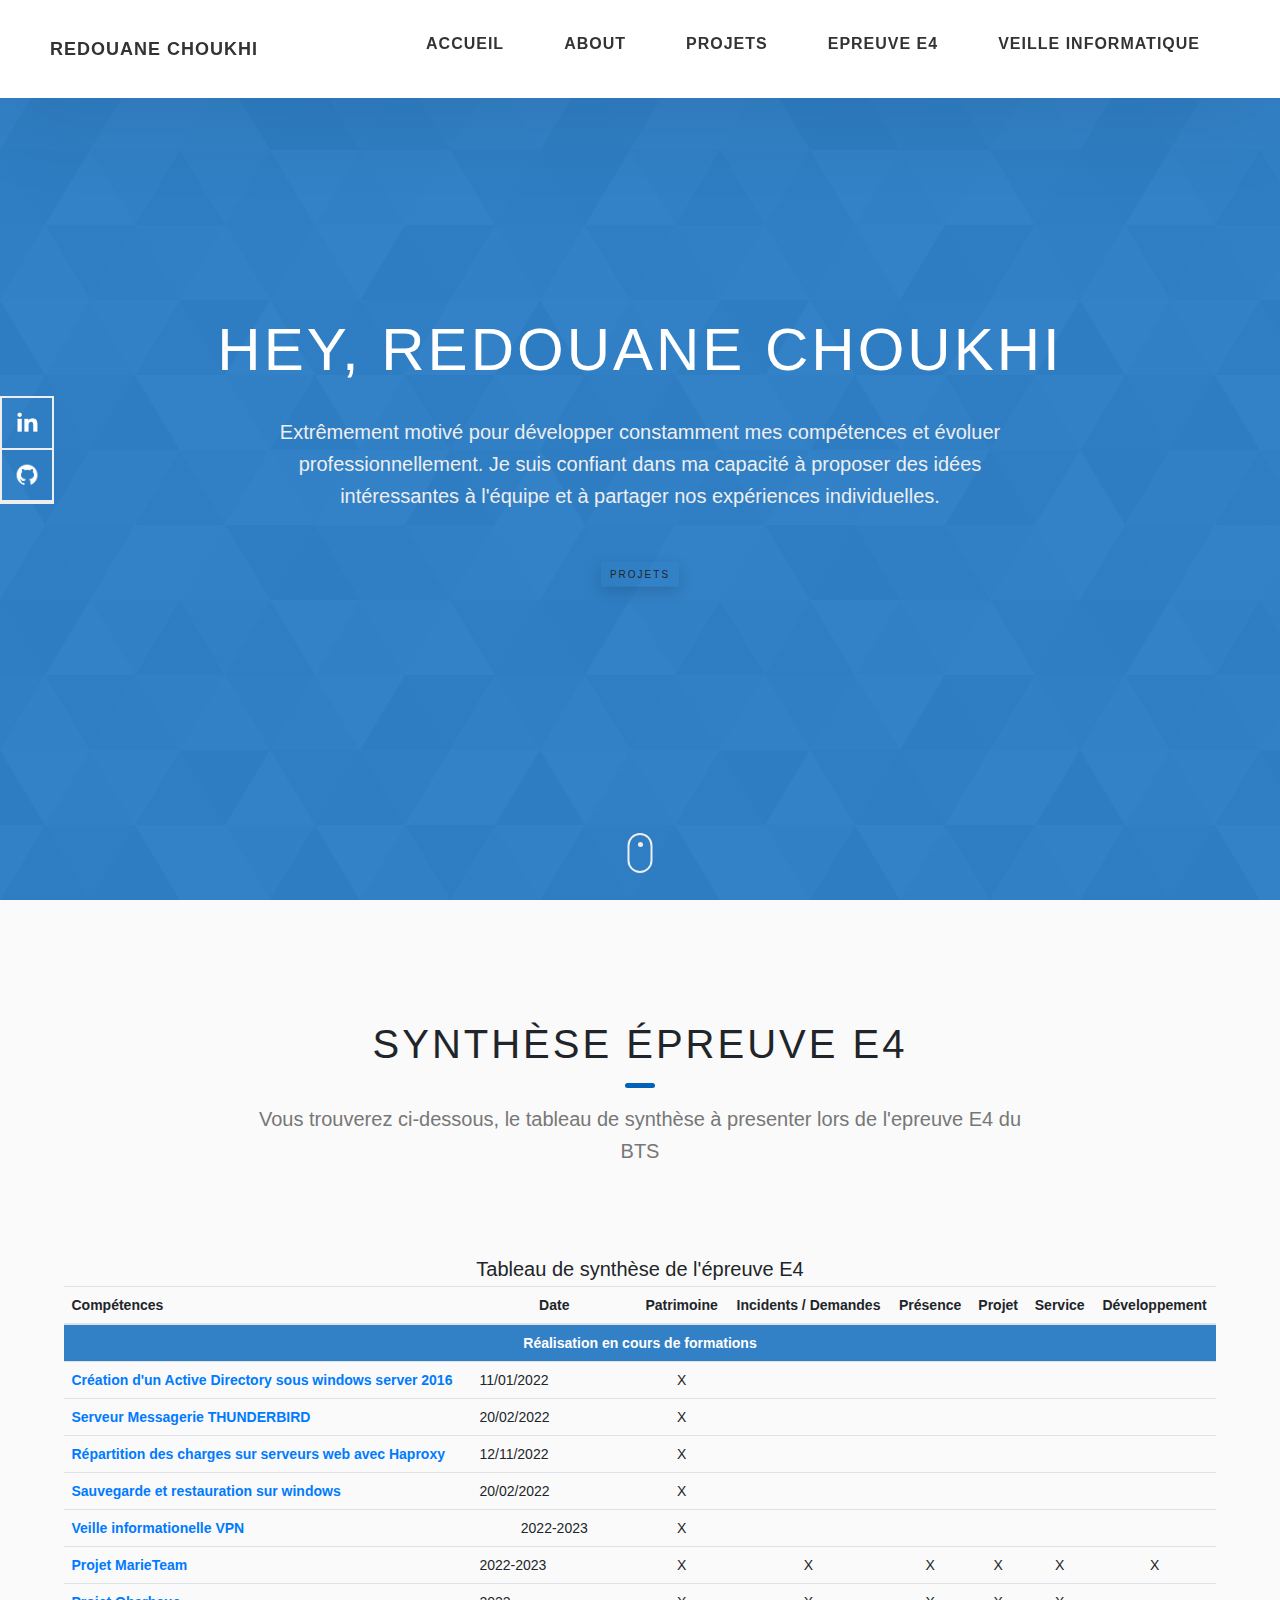
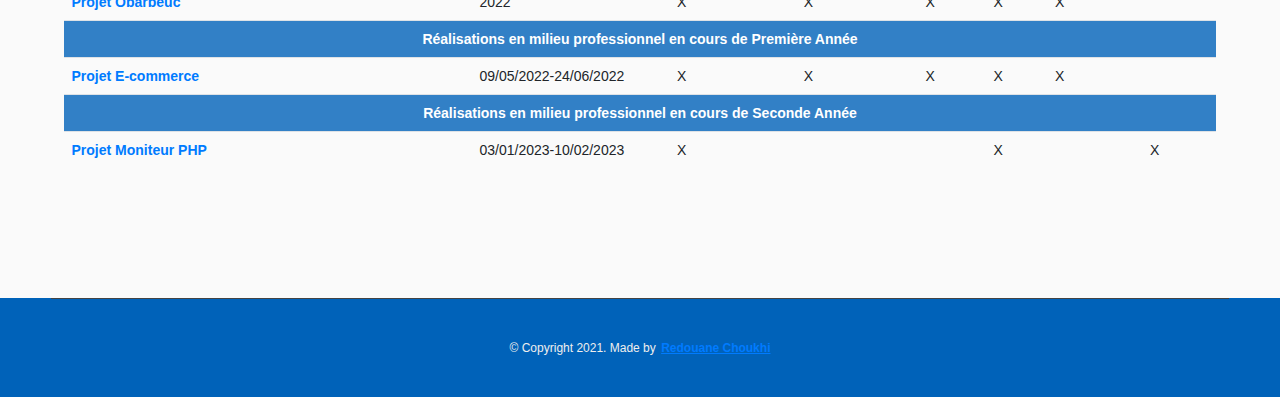
==== index.html @ a718faf3 "Add existing project files to Git" ====
<!DOCTYPE html>
<html lang="en">

<head>
  <meta charset="UTF-8"/>
  <meta name="viewport" content="width=device-width, initial-scale=1.0"/>
  <meta http-equiv="X-UA-Compatible" content="ie=edge"/>
  <title>Portfolio</title>
  <meta name="description" content="Portfolio Template for Developer"/>

  <link rel="stylesheet" href="css/style.css"/>
  <link rel="preconnect" href="https://fonts.googleapis.com"/>
  <link rel="preconnect" href="https://fonts.gstatic.com" crossorigin />
  <link href="https://stackpath.bootstrapcdn.com/bootstrap/4.4.1/css/bootstrap.min.css" rel="stylesheet"/>
  <link href="https://fonts.googleapis.com/css2?family=Source+Sans+Pro:wght@400;600;700;900&display=swap" rel="stylesheet"/>
</head>

<body>

  <header class="header">
    <div class="header__content">
      <div class="header__logo-container">
        <span class="header__logo-sub">Redouane Choukhi</span>
      </div>
      <div class="header__main">

        <ul class="header__links">
          <li class="header__link-wrapper"><a href="./index.html" class="header__link"> Accueil </a></li>
          <li class="header__link-wrapper"><a href="./index.html#about" class="header__link">About</a></li>
          <li class="header__link-wrapper"><a href="./index.html#projects" class="header__link">Projets</a></li>
          <li class="header__link-wrapper"><a href="./index.html#E4" class="header__link"> Epreuve E4</a></li>
          <li class="header__link-wrapper"><a href="./index.html#veille" class="header__link"> Veille Informatique</a></li>
        </ul>

        <div class="header__main-ham-menu-cont">
          <img src="./assets/svg/ham-menu.svg" alt="hamburger menu" class="header__main-ham-menu"/>
          <img src="./assets/svg/ham-menu-close.svg" alt="hamburger menu close" class="header__main-ham-menu-close d-none"/>
        </div>
        
      </div>
    </div>

    <div class="header__sm-menu">
      <div class="header__sm-menu-content">
        <ul class="header__sm-menu-links">
          <li class="header__sm-menu-link">
            <a href="./index.html"> Accueil </a>
          </li>

          <li class="header__sm-menu-link">
            <a href="./index.html#about"> About </a>
          </li>

          <li class="header__sm-menu-link">
            <a href="./index.html#projects"> Projets </a>
          </li>

          <li class="header__sm-menu-link">
            <a href="./index.html#E4"> E4 </a>
          </li>

          <li class="header__sm-menu-link">
            <a href="./index.html#contact"> Veille Informatique </a>
          </li>
        </ul>
      </div>
    </div>
  </header>

  <section class="home-hero">

    <div class="home-hero__content">
      <h1 class="heading-primary">Hey, Redouane Choukhi</h1>
      <div class="home-hero__info">
        <span class="heading-sec__sub heading-sec__sub--lt">
          Extrêmement motivé pour développer constamment mes compétences et évoluer
          professionnellement. Je suis confiant dans ma capacité à proposer des idées intéressantes
          à l'équipe et à partager nos expériences individuelles.
        </span>

      </div>
      <div class="home-hero__cta">
        <a href="./#projects" class="btn btn--bg">Projets</a>
      </div>
    </div>

    <div class="home-hero__socials">
      <div class="home-hero__social">
        <a href="#" class="home-hero__social-icon-link">
          <img src="./assets/png/linkedin-ico.png" alt="icon" class="home-hero__social-icon" />
        </a>
      </div>
      <div class="home-hero__social">
        <a href="#" class="home-hero__social-icon-link">
          <img src="./assets/png/github-ico.png" alt="icon" class="home-hero__social-icon" />
        </a>
      </div>
    </div>

    <div class="home-hero__mouse-scroll-cont">
      <div class="mouse"></div>
    </div>
  </section>

 <!-- <section id="about" class="about sec-pad">
    <div class="main-container">
      <h2 class="heading heading-sec heading-sec__mb-med">
        <span class="heading-sec__main">About Me</span>
        <span class="heading-sec__sub">
          Lorem ipsum dolor sit amet consectetur adipisicing elit. Hic facilis
          tempora explicabo quae quod deserunt eius sapiente
        </span>
      </h2>
      <div class="about__content">
        <div class="about__content-main">
          <h3 class="about__content-title">Get to know me!</h3>
          <div class="about__content-details">
            <p class="about__content-details-para">
              Hey! It's
              <strong>John Doe</strong>
              and I'm a <strong> Frontend Web Developer </strong> located in
              Los Angeles. I've done
              <strong> remote </strong>
              projects for agencies, consulted for startups, and collaborated
              with talented people to create
              <strong>digital products </strong>
              for both business and consumer use.
            </p>
            <p class="about__content-details-para">
              I'm a bit of a digital product junky. Over the years, I've used
              hundreds of web and mobile apps in different industries and
              verticals. Feel free to
              <strong>contact</strong> me here.
            </p>
          </div>
          <a href="./#contact" class="btn btn--med btn--theme dynamicBgClr">Contact</a>
        </div>
        <div class="about__content-skills">
          <h3 class="about__content-title">Compétences</h3>
          <div class="skills">
            <div class="skills__skill">HTML</div>
            <div class="skills__skill">CSS</div>
            <div class="skills__skill">JavaScript</div>
            <div class="skills__skill">React</div>
            <div class="skills__skill">GIT</div>
          </div>
        </div>
      </div>
    </div>
  </section>

  <section id="projects" class="projects sec-pad">
    <div class="main-container">
      <h2 class="heading heading-sec heading-sec__mb-bg">
        <span class="heading-sec__main">Projets</span>
        <span class="heading-sec__sub">
          Lorem ipsum dolor sit amet consectetur adipisicing elit. Hic facilis
          tempora explicabo quae quod deserunt eius sapiente
        </span>
      </h2>

      <div class="projects__content">
        <div class="projects__row">
          <div class="projects__row-img-cont">
            <img src="./assets/png/MarieTeam.PNG" alt="Software Screenshot" class="projects__row-img" loading="lazy" />
          </div>
          <div class="projects__row-content">
            <h3 class="projects__row-content-title">MarieTeam</h3>
            <p class="projects__row-content-desc">
              Lorem ipsum dolor sit amet consectetur adipisicing elit. Hic
              facilis tempora, explicabo quae quod deserunt eius sapiente
              praesentium.
            </p>
            <a href="./project-1.html" class="btn btn--med btn--theme dynamicBgClr" target="_blank">en savoir plus</a>
          </div>
        </div>
        <div class="projects__row">
          <div class="projects__row-img-cont">
            <img src="./assets/jpeg/project-mockup-example.jpeg" alt="Software Screenshot" class="projects__row-img"
              loading="lazy" />
          </div>
          <div class="projects__row-content">
            <h3 class="projects__row-content-title">Obarbeuc</h3>
            <p class="projects__row-content-desc">
              Lorem ipsum dolor sit amet consectetur adipisicing elit. Hic
              facilis tempora, explicabo quae quod deserunt eius sapiente
              praesentium.
            </p>
            <a href="./project-2.html" class="btn btn--med btn--theme dynamicBgClr" target="_blank">en savoir plus</a>
          </div>
        </div>
        <div class="projects__row">
          <div class="projects__row-img-cont">
            <img src="./assets/jpeg/project-mockup-example.jpeg" alt="Software Screenshot" class="projects__row-img"
              loading="lazy" />
          </div>
          <div class="projects__row-content">
            <h3 class="projects__row-content-title">E-comshop</h3>
            <p class="projects__row-content-desc">
              Lorem ipsum dolor sit amet consectetur adipisicing elit. Hic
              facilis tempora, explicabo quae quod deserunt eius sapiente
              praesentium.
            </p>
            <a href="./project-3.html" class="btn btn--med btn--theme dynamicBgClr" target="_blank">en savoir plus</a>
          </div>
        </div>
      </div>
    </div>
  </section>-->

  <section id="E4" class="about sec-pad dynamicBg">

    <div class="main-container">
      <h2 class="heading heading-sec heading-sec__mb-med">
        <span class="heading-sec__main">Synthèse épreuve E4</span>
        <span class="heading-sec__sub">Vous trouverez ci-dessous, le tableau de synthèse à presenter lors de l'epreuve E4 du BTS</span>
      </h2>
    </div>

    <div class="service" id="service">

      <div class="mycontainer">

        <div class="section-header text-center wow zoomIn" data-wow-delay="0.1s">
          <h2>Tableau de synthèse de l'épreuve E4</h2>
        </div>

        <div class="row">
          <div class="col-12">

            <table class="table tableau" width="100%">
              <thead>
                <tr>
                  <th scope="col">Compétences</th>
                  <th scope="col" class="e4_table_icon_box">Date</th>
                  <th scope="col" class="e4_table_icon_box">Patrimoine</th>
                  <th scope="col" class="e4_table_icon_box">Incidents / Demandes</th>
                  <th scope="col" class="e4_table_icon_box">Présence</th>
                  <th scope="col" class="e4_table_icon_box">Projet</th>
                  <th scope="col" class="e4_table_icon_box">Service</th>
                  <th scope="col" class="e4_table_icon_box">Développement</th>
                </tr>
                
              </thead>

              <tbody>
                <tr>
                  <td colspan="8" style="background-color: rgba(0, 98, 185, 0.8); color: white; font-weight: bold; text-align: center;">
                    Réalisation en cours de formations</td>
                </tr>

                <tr>
                  <th scope="row" ><a href="file\Veille%20informatique.pdf" target="_blank" class="logo_e4">Création d'un Active Directory sous windows server 2016</a></th>
                  <td>11/01/2022</td>
                  <td scope="col" class="e4_table_icon_box">X</td>
                  <td></td>
                  <td></td>
                  <td></td>
                  <td></td>
                  <td></td>
                </tr>

                <tr>
                  <th scope="row"><a href="file\Veille%20informatique.pdf" target="_blank" class="logo_e4">Serveur Messagerie THUNDERBIRD</a></th>
                  <td>20/02/2022</td>
                  <td scope="col" class="e4_table_icon_box">X</td>
                  <td></td>
                  <td></td>
                  <td></td>
                  <td></td>
                  <td></td>
                </tr>

                <tr>
                  <th scope="row"><a href="file\Veille%20informatique.pdf" target="_blank" class="logo_e4">Répartition des charges sur serveurs web avec Haproxy</a></th>
                  <td>12/11/2022</td>
                  <td scope="col" class="e4_table_icon_box">X</td>
                  <td></td>
                  <td></td>
                  <td></td>
                  <td></td>
                  <td></td>
                </tr>

                <tr>
                  <th scope="row"><a href="file\Veille%20informatique.pdf" target="_blank" class="logo_e4">Sauvegarde et restauration sur windows</a></th>
                  <td>20/02/2022</td>
                  <td scope="col" class="e4_table_icon_box" >X</td>
                  <td></td>
                  <td></td>
                  <td></td>
                  <td></td>
                  <td></td>
                </tr>

                <tr>
                  <th scope="row"><a href="assets\pdf\Veille informatique.pdf" target="_blank" class="logo_e4">Veille informationelle VPN</a></th>
                  <td scope="col" class="e4_table_icon_box" >2022-2023</td>
                  <td scope="col" class="e4_table_icon_box" >X</td>
                  <td></td>
                  <td></td>
                  <td></td>
                  <td></td>
                  <td></td>
                </tr>

                <tr>
                  <th scope="row"><a href="file\Veille%20informatique.pdf" target="_blank" class="logo_e4">Projet MarieTeam</a></th>
                  <td>2022-2023</td>
                  <td scope="col" class="e4_table_icon_box" >X</td>
                  <td scope="col" class="e4_table_icon_box" >X</td>
                  <td scope="col" class="e4_table_icon_box" >X</td>
                  <td scope="col" class="e4_table_icon_box" >X</td>
                  <td scope="col" class="e4_table_icon_box" >X</td>
                  <td scope="col" class="e4_table_icon_box" >X</td>
                </tr>

                <tr>
                  <th scope="row"><a href="file\Veille%20informatique.pdf" target="_blank" class="logo_e4">Projet Obarbeuc</a></th>
                  <td>2022</td>
                  <td scope="col" class="e4_table_icon_box" >X</td>
                  <td scope="col" class="e4_table_icon_box" >X</td>
                  <td scope="col" class="e4_table_icon_box" >X</td>
                  <td scope="col" class="e4_table_icon_box" >X</td>
                  <td scope="col" class="e4_table_icon_box" >X</td>
                  <td></td>
                </tr>

                <tr>
                  <td colspan="8"
                    style="background-color: rgba(0, 98, 185, 0.8); color: white; font-weight: bold; text-align: center;">
                    Réalisations en milieu professionnel en cours de Première Année
                  </td>
                </tr>

                <tr>
                  <th scope="row"><a href="file\Veille%20informatique.pdf" target="_blank" class="logo_e4">Projet E-commerce</a></th>
                  <td>09/05/2022-24/06/2022</td>
                  <td scope="col" class="e4_table_icon_box" >X</td>
                  <td scope="col" class="e4_table_icon_box" >X</td>
                  <td scope="col" class="e4_table_icon_box" >X</td>
                  <td scope="col" class="e4_table_icon_box" >X</td>
                  <td scope="col" class="e4_table_icon_box" >X</td>
                  <td></td>
                </tr>

                <tr>
                  <td colspan="8" style="background-color: rgba(0, 98, 185, 0.8); color: white; font-weight: bold; text-align: center;">
                    Réalisations en milieu professionnel en cours de Seconde Année
                  </td>
                </tr>

                <tr>
                  <th scope="row"><a href="file\Veille%20informatique.pdf" target="_blank" class="logo_e4">Projet Moniteur PHP</a></th>
                  <td>03/01/2023-10/02/2023</td>
                  <td scope="col" class="e4_table_icon_box" >X</td>
                  <td></td>
                  <td></td>
                  <td scope="col" class="e4_table_icon_box" >X</td>
                  <td></td>
                  <td scope="col" class="e4_table_icon_box" >X</td>
                </tr>
              </tbody>
            </table>           

          </div>
        </div>
      </div>
    </div>



  </section>

  <!--<section id="Veille" class="contact sec-pad dynamicBg">
    <div class="main-container">
      <h2 class="heading heading-sec heading-sec__mb-med">
        <span class="heading-sec__main heading-sec__main--lt">Veille Informatique</span>
        <span class="heading-sec__sub heading-sec__sub--lt">
          Au cours de ma deuxième année de BTS, j'ai mis en place une veille informatique
        </span>
      </h2>
      <div class="contact__form-container">
        <form action="#" class="contact__form">
          <button type="submit" class="btn btn--theme contact__btn">
            Submit
          </button>
        </form>
      </div>
    </div>
  </section>-->

  <footer class="main-footer">
    <div class="main-container">
      <!-- If you give me some credit or shoutout here by linking to my website, then it will be a big thing for me and will help me a lot :) -->
      <div class="main-footer__lower">
        &copy; Copyright 2021. Made by
        <a rel="noreferrer" target="_blank" href="https://rammaheshwari.com">Redouane Choukhi</a>
      </div>
    </div>
  </footer>

  <script src="./index.js"></script>
</body>

</html>
---- css/style.css ----
/*
0 - 600px:      Phone
600 - 900px:    Tablet portrait
900 - 1200px:   Tablet landscape
[1200 - 1800] is where our normal styles apply
1800px + :      Big desktop
$breakpoint arguement choices:
- phone
- tab-port
- tab-land
- big-desktop

Inside media queries 1em is always 16px i.e 1em = 16px at every screen size only inside media queries
*/
*,
*::after,
*::before {
  margin: 0;
  padding: 0;
  box-sizing: inherit;
  font-family: inherit; }

.tableau {
  font-size: 14px;
}
.mycontainer{
  max-width: 90vw;
  margin: auto;
}
.e4_table_icon_box{
  text-align: center;
}

html {
  font-size: 62.5%;
  scroll-behavior: smooth; }
  @media only screen and (max-width: 75em) {
    html {
      font-size: 59%; } }
  @media only screen and (max-width: 56.25em) {
    html {
      font-size: 56%; } }
  @media only screen and (min-width: 112.5em) {
    html {
      font-size: 65%; } }

body {
  box-sizing: border-box;
  position: relative;
  line-height: 1.5;
  font-family: sans-serif;
  overflow-x: hidden;
  overflow-y: scroll;
  font-family: 'Source Sans Pro', sans-serif; }

a {
  text-decoration: none;
  color: inherit; }

li {
  list-style: none; }

input:focus,
button:focus,
a:focus,
textarea:focus {
  outline: none; }

button {
  border: none;
  cursor: pointer;
}

textarea {
  resize: none; }

.heading-primary {
  font-size: 6rem;
  text-transform: uppercase;
  letter-spacing: 3px;
  text-align: center; }
  @media only screen and (max-width: 37.5em) {
    .heading-primary {
      font-size: 4.5rem; } }

.heading-sec__mb-bg {
  margin-bottom: 11rem; }
  @media only screen and (max-width: 56.25em) {
    .heading-sec__mb-bg {
      margin-bottom: 8rem; } }

.heading-sec__mb-med {
  margin-bottom: 9rem; }
  @media only screen and (max-width: 56.25em) {
    .heading-sec__mb-med {
      margin-bottom: 8rem; } }

.heading-sec__main {
  display: block;
  font-size: 4rem;
  text-transform: uppercase;
  letter-spacing: 1px;
  letter-spacing: 3px;
  text-align: center;
  margin-bottom: 3.5rem;
  position: relative; }
  .heading-sec__main--lt {
    color: #fff; }
    .heading-sec__main--lt::after {
      content: '';
      background: #fff !important; }
  .heading-sec__main::after {
    content: '';
    position: absolute;
    top: calc(100% + 1.5rem);
    height: 5px;
    width: 3rem;
    background: #0062b9;
    left: 50%;
    transform: translateX(-50%);
    border-radius: 5px; }
    @media only screen and (max-width: 37.5em) {
      .heading-sec__main::after {
        top: calc(100% + 1.2rem); } }

.heading-sec__sub {
  display: block;
  text-align: center;
  color: #777;
  font-size: 2rem;
  font-weight: 500;
  max-width: 80rem;
  margin: auto;
  line-height: 1.6; }
  @media only screen and (max-width: 37.5em) {
    .heading-sec__sub {
      font-size: 1.8rem; } }
  .heading-sec__sub--lt {
    color: #eee; }

.heading-sm {
  font-size: 2.2rem;
  text-transform: uppercase;
  letter-spacing: 1px; }

.main-container {
  max-width: 120rem;
  margin: auto;
  width: 92%; }

.btn {
  background: #fff;
  color: #333;
  text-transform: uppercase;
  letter-spacing: 2px;
  display: inline-block;
  font-weight: 700;
  border-radius: 5px;
  box-shadow: 0 5px 15px 0 rgba(0, 0, 0, 0.15);
  transition: transform .3s; }
  .btn:hover {
    transform: translateY(-3px); }
  .btn--bg {
    padding: 1.5rem 8rem;
    font-size: 2rem; }
  .btn--med {
    padding: 1.5rem 5rem;
    font-size: 1.6rem; }
  .btn--theme {
    background: #0062b9;
    color: #fff; }
  .btn--theme-inv {
    color: #0062b9;
    background: #fff;
    border: 2px solid #0062b9;
    box-shadow: none;
    padding: calc(1.5rem - 2px) calc(5rem - 2px); }

.sec-pad {
  padding: 12rem 0; }
  @media only screen and (max-width: 56.25em) {
    .sec-pad {
      padding: 8rem 0; } }

.text-primary {
  color: #fff;
  font-size: 2.2rem;
  text-align: center;
  width: 100%;
  line-height: 1.6; }
  @media only screen and (max-width: 37.5em) {
    .text-primary {
      font-size: 2rem; } }

.d-none {
  display: none; }

.home-hero {
  color: #fff;
  background: linear-gradient(to right, rgba(0, 98, 185, 0.8), rgba(0, 98, 185, 0.8)), url(../../assets/svg/common-bg.svg);
  background-position: center;
  height: 100vh;
  min-height: 80rem;
  max-height: 120rem;
  position: relative; }
  @media only screen and (max-width: 37.5em) {
    .home-hero {
      height: unset;
      min-height: unset; } }
  .home-hero__socials {
    position: absolute;
    top: 50%;
    border: 2px solid #eee;
    border-left: 2px solid #eee;
    transform: translateY(-50%); }
    @media only screen and (max-width: 56.25em) {
      .home-hero__socials {
        display: none; } }
  .home-hero__mouse-scroll-cont {
    position: absolute;
    bottom: 3%;
    left: 50%;
    transform: translateX(-50%); }
    @media only screen and (max-width: 37.5em) {
      .home-hero__mouse-scroll-cont {
        display: none; } }
  .home-hero__social {
    width: 5rem; }
  .home-hero__social-icon-link {
    width: 100%;
    display: block;
    padding: 1.2rem;
    border-bottom: 2px solid #eee;
    transition: background .3s; }
    .home-hero__social-icon-link:hover {
      background: rgba(255, 255, 255, 0.1); }
    .home-hero__social-icon-link--bd-none {
      border-bottom: 0; }
  .home-hero__social-icon {
    width: 100%; }
  .home-hero__content {
    position: absolute;
    top: 50%;
    left: 50%;
    transform: translate(-50%, -50%);
    max-width: 90rem;
    width: 92%; }
    @media only screen and (max-width: 37.5em) {
      .home-hero__content {
        padding: 19rem 0 13rem 0;
        margin: auto;
        position: static;
        transform: translate(0, 0); } }
  .home-hero__info {
    margin: 3rem auto 0 auto;
    max-width: 80rem; }
  .home-hero__cta {
    margin-top: 5rem;
    text-align: center; }

.about {
  background: #fafafa; }
  .about__content {
    display: grid;
    grid-template-columns: 1fr 1fr;
    grid-gap: 10rem; }
    @media only screen and (max-width: 56.25em) {
      .about__content {
        grid-template-columns: 1fr;
        grid-gap: 8rem; } }
    .about__content-title {
      font-weight: 700;
      font-size: 2.8rem;
      margin-bottom: 3rem; }
      @media only screen and (max-width: 37.5em) {
        .about__content-title {
          font-size: 2.4rem; } }
    .about__content-details-para {
      font-size: 1.8rem;
      color: grey;
      max-width: 60rem;
      line-height: 1.7;
      margin-bottom: 1rem; }
      .about__content-details-para--hl {
        font-weight: 700;
        margin: 0 3px; }
      .about__content-details-para:last-child {
        margin-bottom: 4rem; }

.projects__row {
  display: grid;
  grid-template-columns: 1.5fr 1fr;
  grid-gap: 5rem;
  margin-bottom: 11rem; }
  @media only screen and (max-width: 56.25em) {
    .projects__row {
      grid-template-columns: 1fr;
      grid-gap: 2rem;
      margin-bottom: 8rem; } }
  @media only screen and (max-width: 56.25em) {
    .projects__row {
      text-align: center; } }
  .projects__row:last-child {
    margin-bottom: 0; }
  .projects__row-img-cont {
    overflow: hidden; }
  .projects__row-img {
    width: 100%;
    display: block;
    object-fit: cover; }
  .projects__row-content {
    padding: 2rem 0;
    display: flex;
    justify-content: center;
    flex-direction: column;
    align-items: flex-start; }
    @media only screen and (max-width: 56.25em) {
      .projects__row-content {
        align-items: center; } }
    .projects__row-content-title {
      font-weight: 700;
      font-size: 2.8rem;
      margin-bottom: 2rem; }
      @media only screen and (max-width: 37.5em) {
        .projects__row-content-title {
          font-size: 2.4rem; } }
    .projects__row-content-desc {
      font-size: 1.8rem;
      color: grey;
      max-width: 60rem;
      line-height: 1.7;
      margin-bottom: 3rem; }
      @media only screen and (max-width: 37.5em) {
        .projects__row-content-desc {
          font-size: 1.7rem; } }

.contact {
  background: linear-gradient(to right, rgba(0, 98, 185, 0.8), rgba(0, 98, 185, 0.8)), url(../../assets/svg/common-bg.svg);
  background-size: cover;
  background-position: center; }
  .contact__form-container {
    box-shadow: 0 0 10px rgba(0, 0, 0, 0.1);
    background: white;
    padding: 4rem;
    margin-top: 6rem;
    max-width: 80rem;
    text-align: right;
    width: 95%;
    border-radius: 5px;
    margin: 5rem auto 0 auto; }
    @media only screen and (max-width: 37.5em) {
      .contact__form-container {
        padding: 3rem; } }
  .contact__form-field {
    margin-bottom: 4rem; }
    @media only screen and (max-width: 37.5em) {
      .contact__form-field {
        margin-bottom: 3rem; } }
  .contact__form-label {
    color: #666;
    font-size: 1.4rem;
    letter-spacing: 1px;
    font-weight: 700;
    margin-bottom: 1rem;
    display: block;
    text-align: left; }
  .contact__form-input {
    color: #333;
    padding: 2rem;
    width: 100%;
    border: 1px solid #ebebeb;
    font-size: 1.6rem;
    letter-spacing: 0px;
    background: #f0f0f0;
    border-radius: 5px;
    font-weight: 600;
    /* Code for Modern Browsers */
    /* Code for WebKit, Blink, Edge */
    /* Code for Internet Explorer 10-11 */
    /* Code for Microsoft Edge */
    /* Code for Mozilla Firefox 4 to 18 */
    /* Code for Mozilla Firefox 19+ */ }
    .contact__form-input::placeholder {
      color: #999;
      font-weight: 600;
      font-size: 1.6rem; }
    .contact__form-input::-webkit-input-placeholder {
      color: #999;
      font-weight: 600;
      font-size: 1.6rem; }
    .contact__form-input:-ms-input-placeholder {
      color: #999;
      font-weight: 600;
      font-size: 1.6rem; }
    .contact__form-input::-ms-input-placeholder {
      color: #999;
      font-weight: 600;
      font-size: 1.6rem; }
    .contact__form-input:-moz-placeholder {
      opacity: 1;
      color: #999;
      font-weight: 600;
      font-size: 1.6rem; }
    .contact__form-input::-moz-placeholder {
      opacity: 1;
      color: #999;
      font-weight: 600;
      font-size: 1.6rem; }
  .contact__btn {
    width: 30%;
    padding: 2rem 4rem;
    font-size: 1.6rem; }
    @media only screen and (max-width: 37.5em) {
      .contact__btn {
        width: 100%; } }

.project-cs-hero {
  color: #fff;
  background: linear-gradient(to right, rgba(0, 98, 185, 0.8), rgba(0, 98, 185, 0.8)), url(../../assets/svg/common-bg.svg);
  background-size: cover;
  background-position: center;
  position: relative; }
  @media only screen and (max-width: 37.5em) {
    .project-cs-hero {
      height: unset;
      min-height: unset; } }
  .project-cs-hero__content {
    padding: 25rem 0 17rem 0;
    max-width: 90rem;
    width: 92%;
    margin: auto; }
    @media only screen and (max-width: 37.5em) {
      .project-cs-hero__content {
        padding: 19rem 0 13rem 0;
        margin: auto;
        position: static;
        transform: translate(0, 0); } }
  .project-cs-hero__info {
    margin: 3rem auto 0 auto;
    max-width: 80rem; }
  .project-cs-hero__cta {
    margin-top: 5rem;
    text-align: center; }

.project-details__content {
  padding: 8rem 0;
  max-width: 90rem;
  margin: auto; }
  .project-details__content-title {
    font-weight: 700;
    font-size: 2.8rem;
    margin-bottom: 3rem; }
    @media only screen and (max-width: 37.5em) {
      .project-details__content-title {
        font-size: 2.4rem; } }

.project-details__showcase-img-cont {
  width: 100%;
  margin-bottom: 6rem; }

.project-details__showcase-img {
  width: 100%; }

.project-details__content-main {
  width: 100%;
  max-width: 70rem;
  margin: auto; }

.project-details__desc {
  margin: 0 0 7rem 0; }
  .project-details__desc-para {
    font-size: 1.8rem;
    line-height: 1.7;
    color: grey;
    margin-bottom: 2rem; }

.project-details__tools-used {
  margin: 0 0 7rem 0; }
  .project-details__tools-used-list {
    display: flex;
    flex-wrap: wrap; }
  .project-details__tools-used-item {
    padding: 1rem 2rem;
    margin-bottom: 1.5rem;
    margin-right: 1.5rem;
    font-size: 1.6rem;
    background: rgba(153, 153, 153, 0.2);
    border-radius: 5px;
    font-weight: 600;
    color: #777; }

.project-details__links {
  margin: 0 0; }
  .project-details__links-btn {
    margin-right: 2rem; }
    @media only screen and (max-width: 37.5em) {
      .project-details__links-btn {
        margin-right: 0;
        width: 70%;
        margin-bottom: 2rem;
        text-align: center; } }
    .project-details__links-btn:last-child {
      margin: 0; }
      @media only screen and (max-width: 37.5em) {
        .project-details__links-btn:last-child {
          margin: 0; } }

.header {
  position: fixed;
  width: 100%;
  z-index: 1000;
  background: #000;
  background: #fff;
  box-shadow: 0 10px 100px rgba(0, 0, 0, 0.1); }
  .header__content {
    display: flex;
    align-items: center;
    justify-content: space-between;
    padding: 1rem 5rem; }
    @media only screen and (max-width: 56.25em) {
      .header__content {
        padding: 0 2rem; } }
  .header__logo-container {
    display: flex;
    align-items: center;
    cursor: pointer;
    color: #333;
    transition: color .3s; }
    .header__logo-container:hover {
      color: #0062b9; }
  .header__logo-img-cont {
    width: 5rem;
    height: 5rem;
    border-radius: 50px;
    overflow: hidden;
    margin-right: 1.5rem;
    background: #0062b9; }
    @media only screen and (max-width: 56.25em) {
      .header__logo-img-cont {
        width: 4.5rem;
        height: 4.5rem;
        margin-right: 1.2rem; } }
  .header__logo-img {
    width: 100%;
    height: 100%;
    object-fit: cover;
    object-position: center;
    display: block; }
  .header__logo-sub {
    font-size: 1.8rem;
    text-transform: uppercase;
    font-weight: 700;
    letter-spacing: 1px; }
  .header__links {
    display: flex; }
    @media only screen and (max-width: 37.5em) {
      .header__links {
        display: none; } }
  .header__link {
    padding: 2.2rem 3rem;
    display: inline-block;
    font-size: 1.6rem;
    color: #333;
    text-transform: uppercase;
    letter-spacing: 1px;
    font-weight: 700;
    transition: color .3s; }
    .header__link:hover {
      color: #0062b9; }
    @media only screen and (max-width: 56.25em) {
      .header__link {
        padding: 3rem 1.8rem;
        font-size: 1.5rem; } }
  .header__main-ham-menu-cont {
    display: none;
    width: 3rem;
    padding: 2.2rem 0; }
    @media only screen and (max-width: 37.5em) {
      .header__main-ham-menu-cont {
        display: block; } }
  .header__main-ham-menu {
    width: 100%; }
  .header__main-ham-menu-close {
    width: 100%; }
  .header__sm-menu {
    background: #fff;
    position: absolute;
    width: 100%;
    top: 100%;
    visibility: hidden;
    opacity: 0;
    transition: all .3s;
    box-shadow: 0px 5px 5px 0px rgba(0, 0, 0, 0.1);
    -webkit-box-shadow: 0px 5px 5px 0px rgba(0, 0, 0, 0.1);
    -moz-box-shadow: 0px 5px 5px 0px rgba(0, 0, 0, 0.1); }
    .header__sm-menu--active {
      visibility: hidden;
      opacity: 0; }
      @media only screen and (max-width: 37.5em) {
        .header__sm-menu--active {
          visibility: visible;
          opacity: 1; } }
  .header__sm-menu-link a {
    display: block;
    text-decoration: none;
    padding: 2.5rem 3rem;
    font-size: 1.6rem;
    color: #333;
    text-align: right;
    border-bottom: 1px solid #eee;
    font-weight: 700;
    text-transform: uppercase;
    letter-spacing: 2px;
    transition: color .3s; }
    .header__sm-menu-link a:hover {
      color: #0062b9; }
  .header__sm-menu-link:first-child a {
    border-top: 1px solid #eee; }
  .header__sm-menu-link-last {
    border-bottom: 0; }

.main-footer {
  background:#0062b9;
  color: #fff; }
  .main-footer__upper {
    display: flex;
    justify-content: space-between;
    padding: 8rem 0; }
    @media only screen and (max-width: 56.25em) {
      .main-footer__upper {
        padding: 6rem 0; } }
    @media only screen and (max-width: 37.5em) {
      .main-footer__upper {
        display: block; } }
  .main-footer__row-1 {
    order: 2; }
    @media only screen and (max-width: 56.25em) {
      .main-footer__row-1 {
        margin-bottom: 5rem; } }
  .main-footer__row-2 {
    width: 40%;
    order: 1;
    max-width: 50rem; }
    @media only screen and (max-width: 56.25em) {
      .main-footer__row-2 {
        width: 100%; } }
  .main-footer__short-desc {
    margin-top: 2rem;
    color: #eee;
    font-size: 1.5rem;
    line-height: 1.7; }
  .main-footer__social-cont {
    margin-top: 2rem; }
  .main-footer__icon {
    margin-right: 1rem;
    width: 2.5rem; }
    .main-footer__icon--mr-none {
      margin-right: 0; }
  .main-footer__lower {
    padding: 4rem 0;
    border-top: 1px solid #444;
    color: #eee;
    font-size: 1.2rem;
    text-align: left;
    text-align: center; }
    .main-footer__lower a {
      text-decoration: underline;
      font-weight: bold;
      margin-left: 2px; }
    @media only screen and (max-width: 56.25em) {
      .main-footer__lower {
        padding: 3.5rem 0; } }

.skills {
  display: flex;
  flex-wrap: wrap; }
  .skills__skill {
    padding: 1rem 2rem;
    margin-bottom: 1.5rem;
    margin-right: 1.5rem;
    font-size: 1.6rem;
    background: rgba(153, 153, 153, 0.2);
    border-radius: 5px;
    font-weight: 600;
    color: #777; }

.mouse {
  width: 25px;
  height: 40px;
  border: 2px solid #eee;
  border-radius: 60px;
  position: relative;
  overflow: hidden; }
  .mouse::before {
    content: '';
    width: 5px;
    height: 5px;
    position: absolute;
    top: 7px;
    left: 50%;
    transform: translateX(-50%);
    background-color: #eee;
    border-radius: 50%;
    opacity: 1;
    animation: wheel 1.3s infinite;
    -webkit-animation: wheel 1.3s infinite; }

@keyframes wheel {
  to {
    opacity: 0;
    top: 27px; } }

@-webkit-keyframes wheel {
  to {
    opacity: 0;
    top: 27px; } }
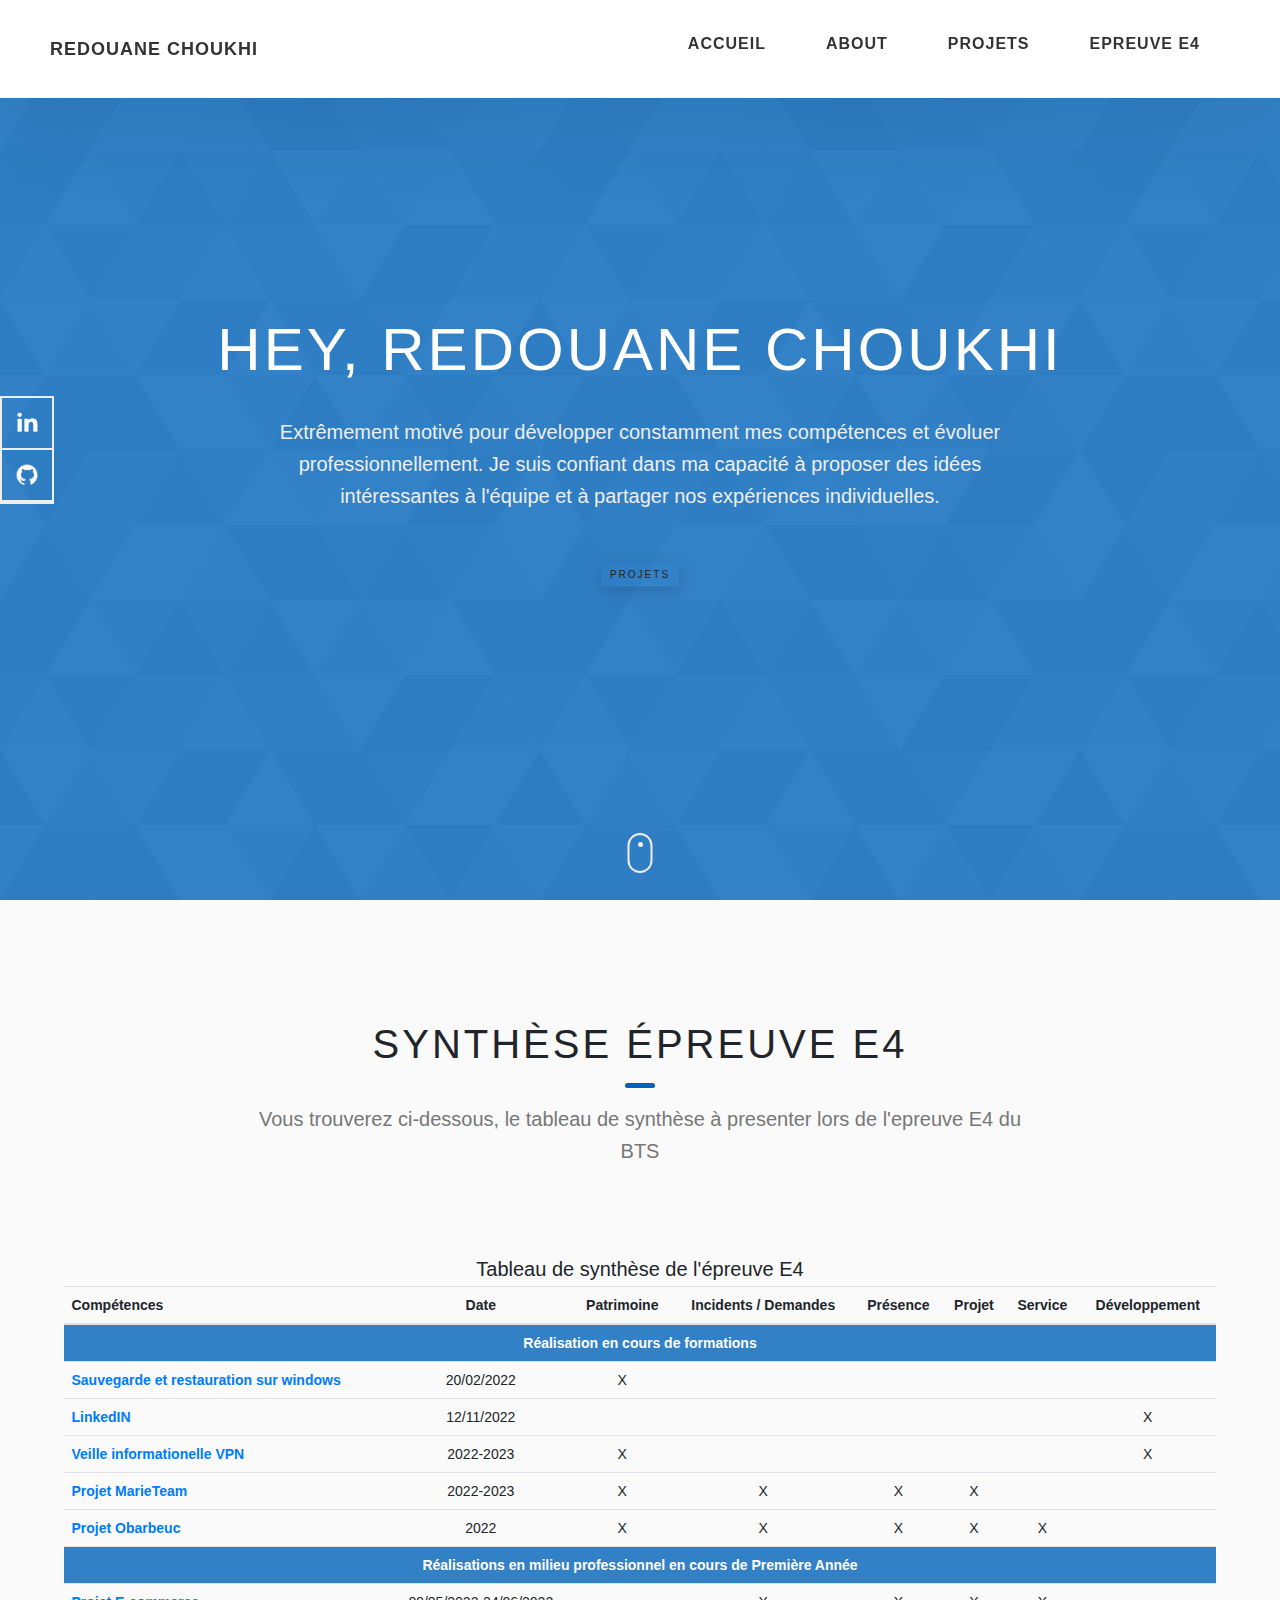
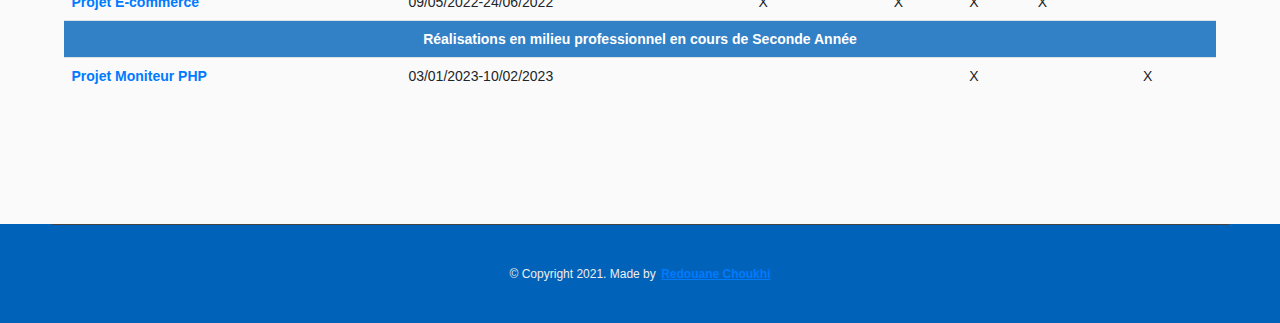
==== commit 0b58b208: "add pdf" ====
--- a/index.html
+++ b/index.html
@@ -19,6 +19,7 @@
 
   <header class="header">
     <div class="header__content">
+
       <div class="header__logo-container">
         <span class="header__logo-sub">Redouane Choukhi</span>
       </div>
@@ -29,42 +30,29 @@
           <li class="header__link-wrapper"><a href="./index.html#about" class="header__link">About</a></li>
           <li class="header__link-wrapper"><a href="./index.html#projects" class="header__link">Projets</a></li>
           <li class="header__link-wrapper"><a href="./index.html#E4" class="header__link"> Epreuve E4</a></li>
-          <li class="header__link-wrapper"><a href="./index.html#veille" class="header__link"> Veille Informatique</a></li>
         </ul>
 
         <div class="header__main-ham-menu-cont">
           <img src="./assets/svg/ham-menu.svg" alt="hamburger menu" class="header__main-ham-menu"/>
           <img src="./assets/svg/ham-menu-close.svg" alt="hamburger menu close" class="header__main-ham-menu-close d-none"/>
-        </div>
-        
-      </div>
+        </div>        
+      </div>
+
     </div>
 
     <div class="header__sm-menu">
       <div class="header__sm-menu-content">
+
         <ul class="header__sm-menu-links">
-          <li class="header__sm-menu-link">
-            <a href="./index.html"> Accueil </a>
-          </li>
-
-          <li class="header__sm-menu-link">
-            <a href="./index.html#about"> About </a>
-          </li>
-
-          <li class="header__sm-menu-link">
-            <a href="./index.html#projects"> Projets </a>
-          </li>
-
-          <li class="header__sm-menu-link">
-            <a href="./index.html#E4"> E4 </a>
-          </li>
-
-          <li class="header__sm-menu-link">
-            <a href="./index.html#contact"> Veille Informatique </a>
-          </li>
+          <li class="header__sm-menu-link"><a href="./index.html">Accueil</a></li>
+          <li class="header__sm-menu-link"><a href="./index.html#about">About</a></li>
+          <li class="header__sm-menu-link"><a href="./index.html#projects">Projets</a></li>
+          <li class="header__sm-menu-link"><a href="./index.html#E4">E4</a></li>
         </ul>
-      </div>
-    </div>
+
+      </div>
+    </div>
+
   </header>
 
   <section class="home-hero">
@@ -250,47 +238,25 @@
                 </tr>
 
                 <tr>
-                  <th scope="row" ><a href="file\Veille%20informatique.pdf" target="_blank" class="logo_e4">Création d'un Active Directory sous windows server 2016</a></th>
-                  <td>11/01/2022</td>
+                  <th scope="row"><a href="assets\pdf\Restauration du système.pdf" target="_blank" class="logo_e4">Sauvegarde et restauration sur windows</a></th>
+                  <td scope="col" class="e4_table_icon_box">20/02/2022</td>
+                  <td scope="col" class="e4_table_icon_box" >X</td>
+                  <td></td>
+                  <td></td>
+                  <td></td>
+                  <td></td>
+                  <td></td>
+                </tr>
+
+                <tr>
+                  <th scope="row"><a href="https://www.linkedin.com/in/redouane-choukhi-a48769234/" target="_blank" class="logo_e4">LinkedIN</a></th>
+                  <td scope="col" class="e4_table_icon_box">12/11/2022</td>
+                  <td></td>
+                  <td></td>
+                  <td></td>
+                  <td></td>
+                  <td></td>
                   <td scope="col" class="e4_table_icon_box">X</td>
-                  <td></td>
-                  <td></td>
-                  <td></td>
-                  <td></td>
-                  <td></td>
-                </tr>
-
-                <tr>
-                  <th scope="row"><a href="file\Veille%20informatique.pdf" target="_blank" class="logo_e4">Serveur Messagerie THUNDERBIRD</a></th>
-                  <td>20/02/2022</td>
-                  <td scope="col" class="e4_table_icon_box">X</td>
-                  <td></td>
-                  <td></td>
-                  <td></td>
-                  <td></td>
-                  <td></td>
-                </tr>
-
-                <tr>
-                  <th scope="row"><a href="file\Veille%20informatique.pdf" target="_blank" class="logo_e4">Répartition des charges sur serveurs web avec Haproxy</a></th>
-                  <td>12/11/2022</td>
-                  <td scope="col" class="e4_table_icon_box">X</td>
-                  <td></td>
-                  <td></td>
-                  <td></td>
-                  <td></td>
-                  <td></td>
-                </tr>
-
-                <tr>
-                  <th scope="row"><a href="file\Veille%20informatique.pdf" target="_blank" class="logo_e4">Sauvegarde et restauration sur windows</a></th>
-                  <td>20/02/2022</td>
-                  <td scope="col" class="e4_table_icon_box" >X</td>
-                  <td></td>
-                  <td></td>
-                  <td></td>
-                  <td></td>
-                  <td></td>
                 </tr>
 
                 <tr>
@@ -301,23 +267,23 @@
                   <td></td>
                   <td></td>
                   <td></td>
-                  <td></td>
-                </tr>
-
-                <tr>
-                  <th scope="row"><a href="file\Veille%20informatique.pdf" target="_blank" class="logo_e4">Projet MarieTeam</a></th>
-                  <td>2022-2023</td>
-                  <td scope="col" class="e4_table_icon_box" >X</td>
-                  <td scope="col" class="e4_table_icon_box" >X</td>
-                  <td scope="col" class="e4_table_icon_box" >X</td>
-                  <td scope="col" class="e4_table_icon_box" >X</td>
-                  <td scope="col" class="e4_table_icon_box" >X</td>
-                  <td scope="col" class="e4_table_icon_box" >X</td>
+                  <td scope="col" class="e4_table_icon_box" >X</td>
+                </tr>
+
+                <tr>
+                  <th scope="row"><a href="assets\pdf\Projet MarieTeam.pdf" target="_blank" class="logo_e4">Projet MarieTeam</a></th>
+                  <td scope="col" class="e4_table_icon_box">2022-2023</td>
+                  <td scope="col" class="e4_table_icon_box" >X</td>
+                  <td scope="col" class="e4_table_icon_box" >X</td>
+                  <td scope="col" class="e4_table_icon_box" >X</td>
+                  <td scope="col" class="e4_table_icon_box" >X</td>
+                  <td scope="col" class="e4_table_icon_box" ></td>
+                  <td scope="col" class="e4_table_icon_box" ></td>
                 </tr>
 
                 <tr>
                   <th scope="row"><a href="file\Veille%20informatique.pdf" target="_blank" class="logo_e4">Projet Obarbeuc</a></th>
-                  <td>2022</td>
+                  <td scope="col" class="e4_table_icon_box">2022</td>
                   <td scope="col" class="e4_table_icon_box" >X</td>
                   <td scope="col" class="e4_table_icon_box" >X</td>
                   <td scope="col" class="e4_table_icon_box" >X</td>
@@ -335,8 +301,8 @@
 
                 <tr>
                   <th scope="row"><a href="file\Veille%20informatique.pdf" target="_blank" class="logo_e4">Projet E-commerce</a></th>
-                  <td>09/05/2022-24/06/2022</td>
-                  <td scope="col" class="e4_table_icon_box" >X</td>
+                  <td scope="col" class="e4_table_icon_box">09/05/2022-24/06/2022</td>
+                  <td scope="col" class="e4_table_icon_box" ></td>
                   <td scope="col" class="e4_table_icon_box" >X</td>
                   <td scope="col" class="e4_table_icon_box" >X</td>
                   <td scope="col" class="e4_table_icon_box" >X</td>
@@ -352,8 +318,8 @@
 
                 <tr>
                   <th scope="row"><a href="file\Veille%20informatique.pdf" target="_blank" class="logo_e4">Projet Moniteur PHP</a></th>
-                  <td>03/01/2023-10/02/2023</td>
-                  <td scope="col" class="e4_table_icon_box" >X</td>
+                  <td scope="col" class="e4_table_icon_box">03/01/2023-10/02/2023</td>
+                  <td scope="col" class="e4_table_icon_box" ></td>
                   <td></td>
                   <td></td>
                   <td scope="col" class="e4_table_icon_box" >X</td>
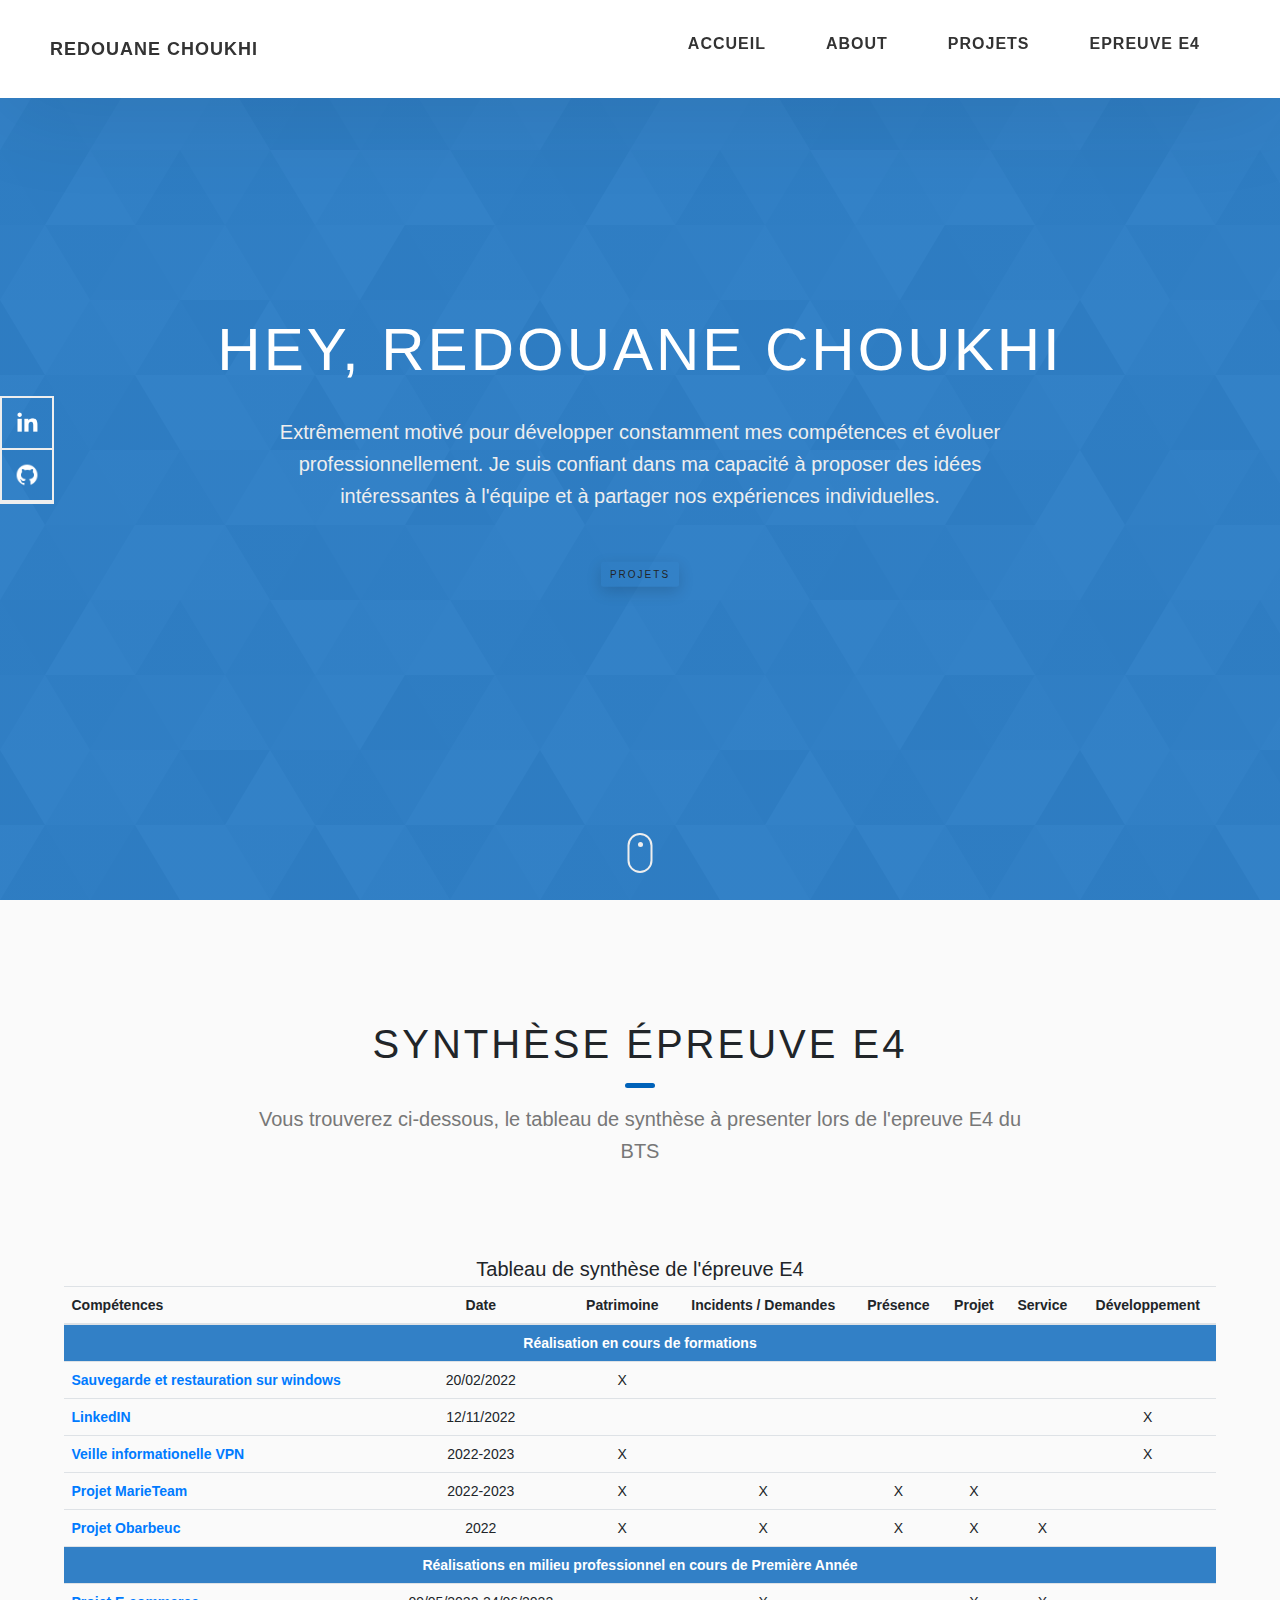
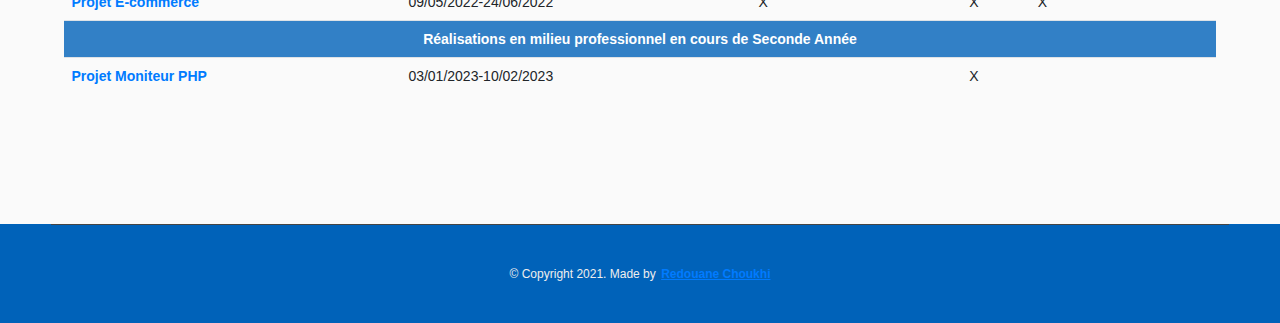
==== commit b1993aab: "[+] add ecom" ====
--- a/index.html
+++ b/index.html
@@ -300,11 +300,11 @@
                 </tr>
 
                 <tr>
-                  <th scope="row"><a href="file\Veille%20informatique.pdf" target="_blank" class="logo_e4">Projet E-commerce</a></th>
+                  <th scope="row"><a href="assets\pdf\E-commerce.pdf" target="_blank" class="logo_e4">Projet E-commerce</a></th>
                   <td scope="col" class="e4_table_icon_box">09/05/2022-24/06/2022</td>
                   <td scope="col" class="e4_table_icon_box" ></td>
                   <td scope="col" class="e4_table_icon_box" >X</td>
-                  <td scope="col" class="e4_table_icon_box" >X</td>
+                  <td scope="col" class="e4_table_icon_box" ></td>
                   <td scope="col" class="e4_table_icon_box" >X</td>
                   <td scope="col" class="e4_table_icon_box" >X</td>
                   <td></td>
@@ -324,7 +324,7 @@
                   <td></td>
                   <td scope="col" class="e4_table_icon_box" >X</td>
                   <td></td>
-                  <td scope="col" class="e4_table_icon_box" >X</td>
+                  <td scope="col" class="e4_table_icon_box" ></td>
                 </tr>
               </tbody>
             </table>           
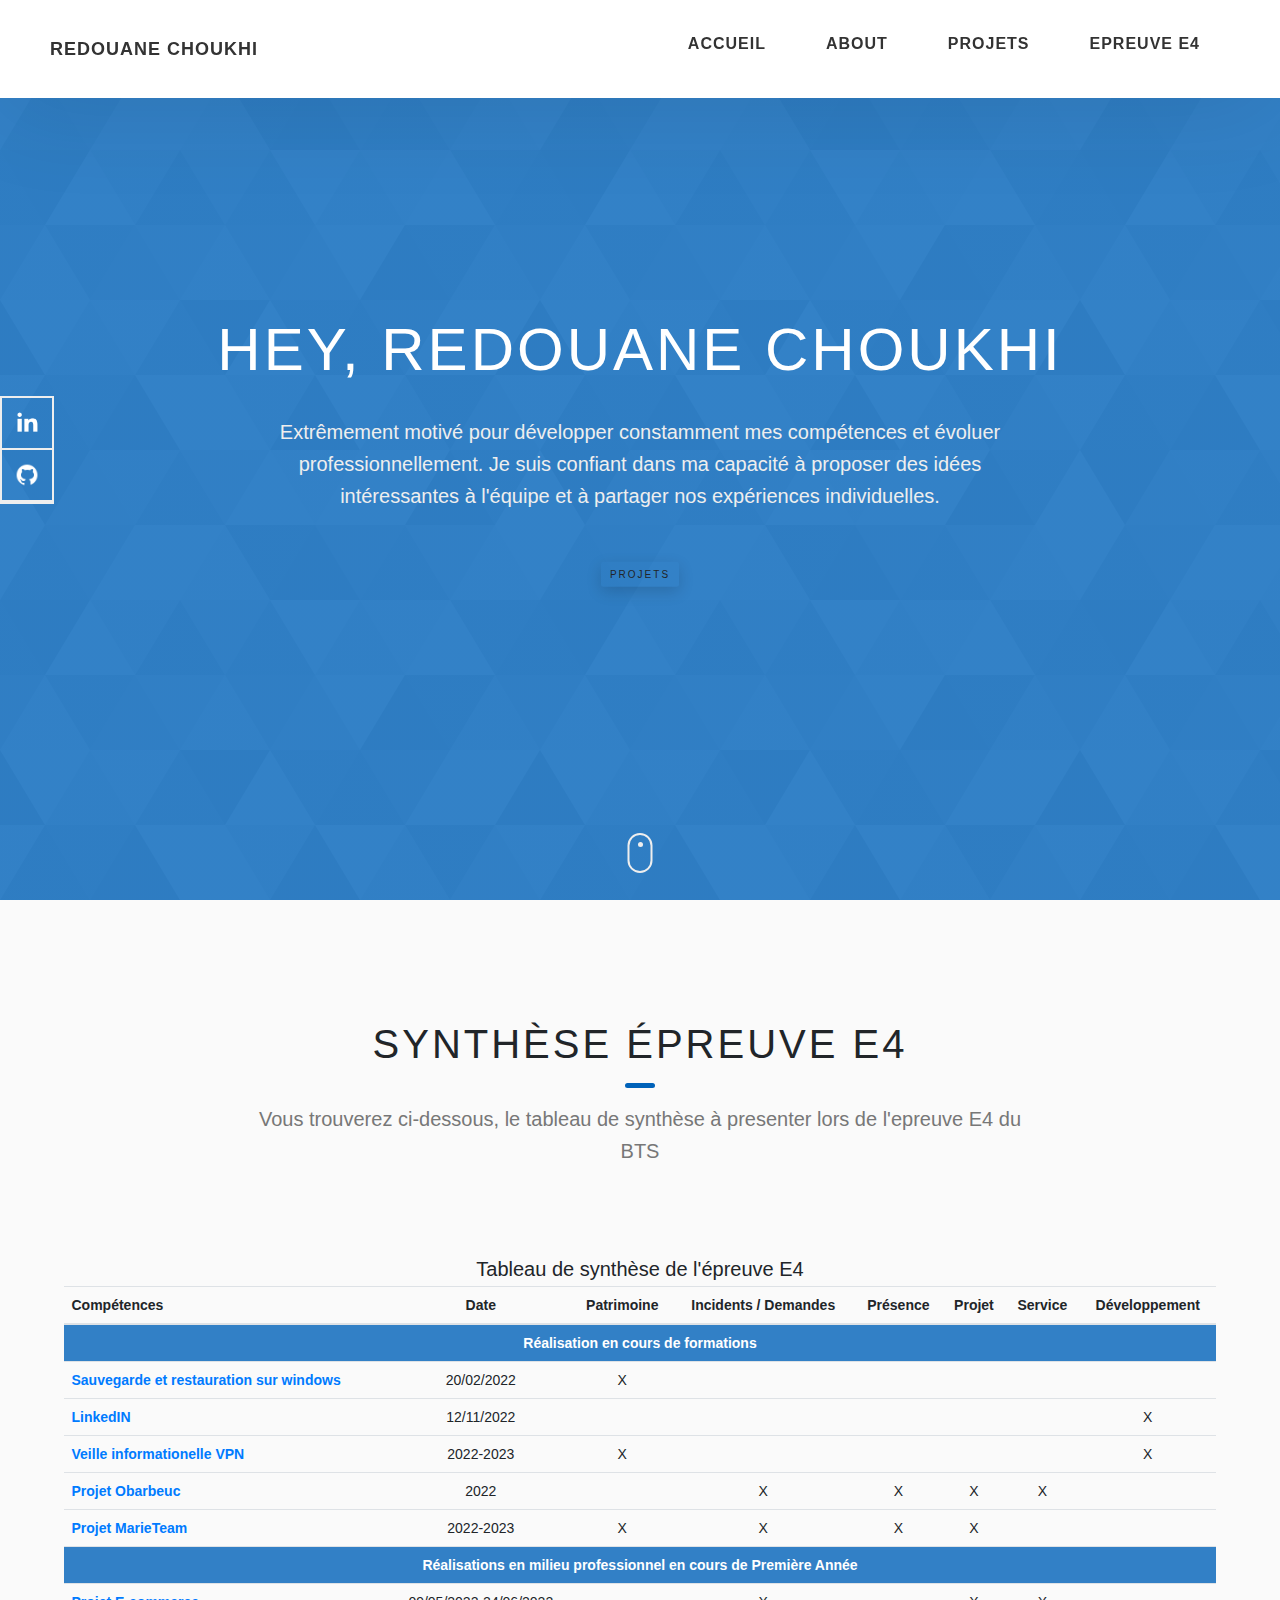
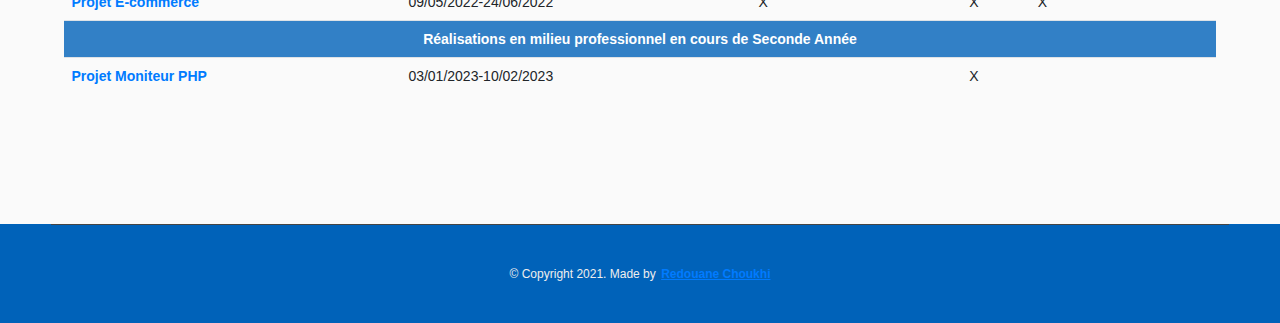
==== commit 81549190: "[+] OBARBEUC" ====
--- a/index.html
+++ b/index.html
@@ -271,6 +271,17 @@
                 </tr>
 
                 <tr>
+                  <th scope="row"><a href="assets\pdf\Projet Obarbeuc.pdf" target="_blank" class="logo_e4">Projet Obarbeuc</a></th>
+                  <td scope="col" class="e4_table_icon_box">2022</td>
+                  <td scope="col" class="e4_table_icon_box" ></td>
+                  <td scope="col" class="e4_table_icon_box" >X</td>
+                  <td scope="col" class="e4_table_icon_box" >X</td>
+                  <td scope="col" class="e4_table_icon_box" >X</td>
+                  <td scope="col" class="e4_table_icon_box" >X</td>
+                  <td></td>
+                </tr>
+
+                <tr>
                   <th scope="row"><a href="assets\pdf\Projet MarieTeam.pdf" target="_blank" class="logo_e4">Projet MarieTeam</a></th>
                   <td scope="col" class="e4_table_icon_box">2022-2023</td>
                   <td scope="col" class="e4_table_icon_box" >X</td>
@@ -279,17 +290,6 @@
                   <td scope="col" class="e4_table_icon_box" >X</td>
                   <td scope="col" class="e4_table_icon_box" ></td>
                   <td scope="col" class="e4_table_icon_box" ></td>
-                </tr>
-
-                <tr>
-                  <th scope="row"><a href="file\Veille%20informatique.pdf" target="_blank" class="logo_e4">Projet Obarbeuc</a></th>
-                  <td scope="col" class="e4_table_icon_box">2022</td>
-                  <td scope="col" class="e4_table_icon_box" >X</td>
-                  <td scope="col" class="e4_table_icon_box" >X</td>
-                  <td scope="col" class="e4_table_icon_box" >X</td>
-                  <td scope="col" class="e4_table_icon_box" >X</td>
-                  <td scope="col" class="e4_table_icon_box" >X</td>
-                  <td></td>
                 </tr>
 
                 <tr>
